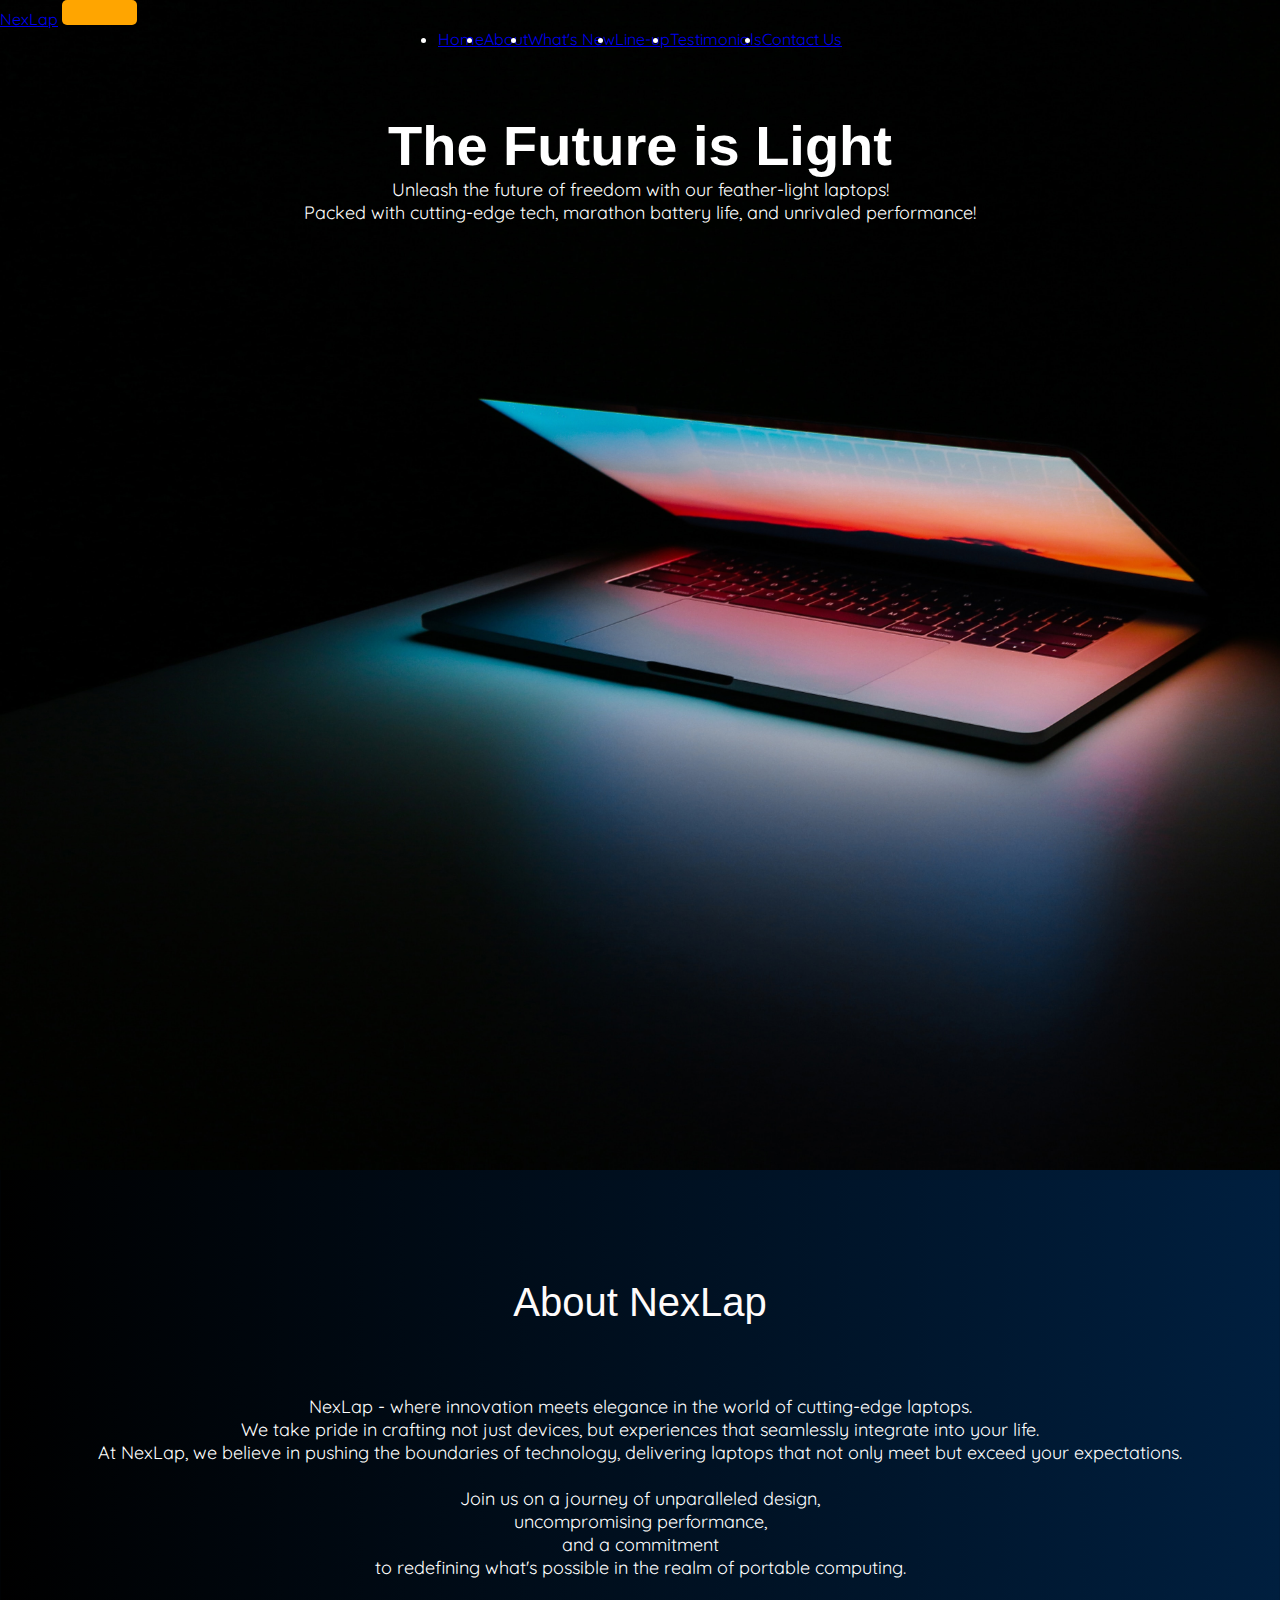
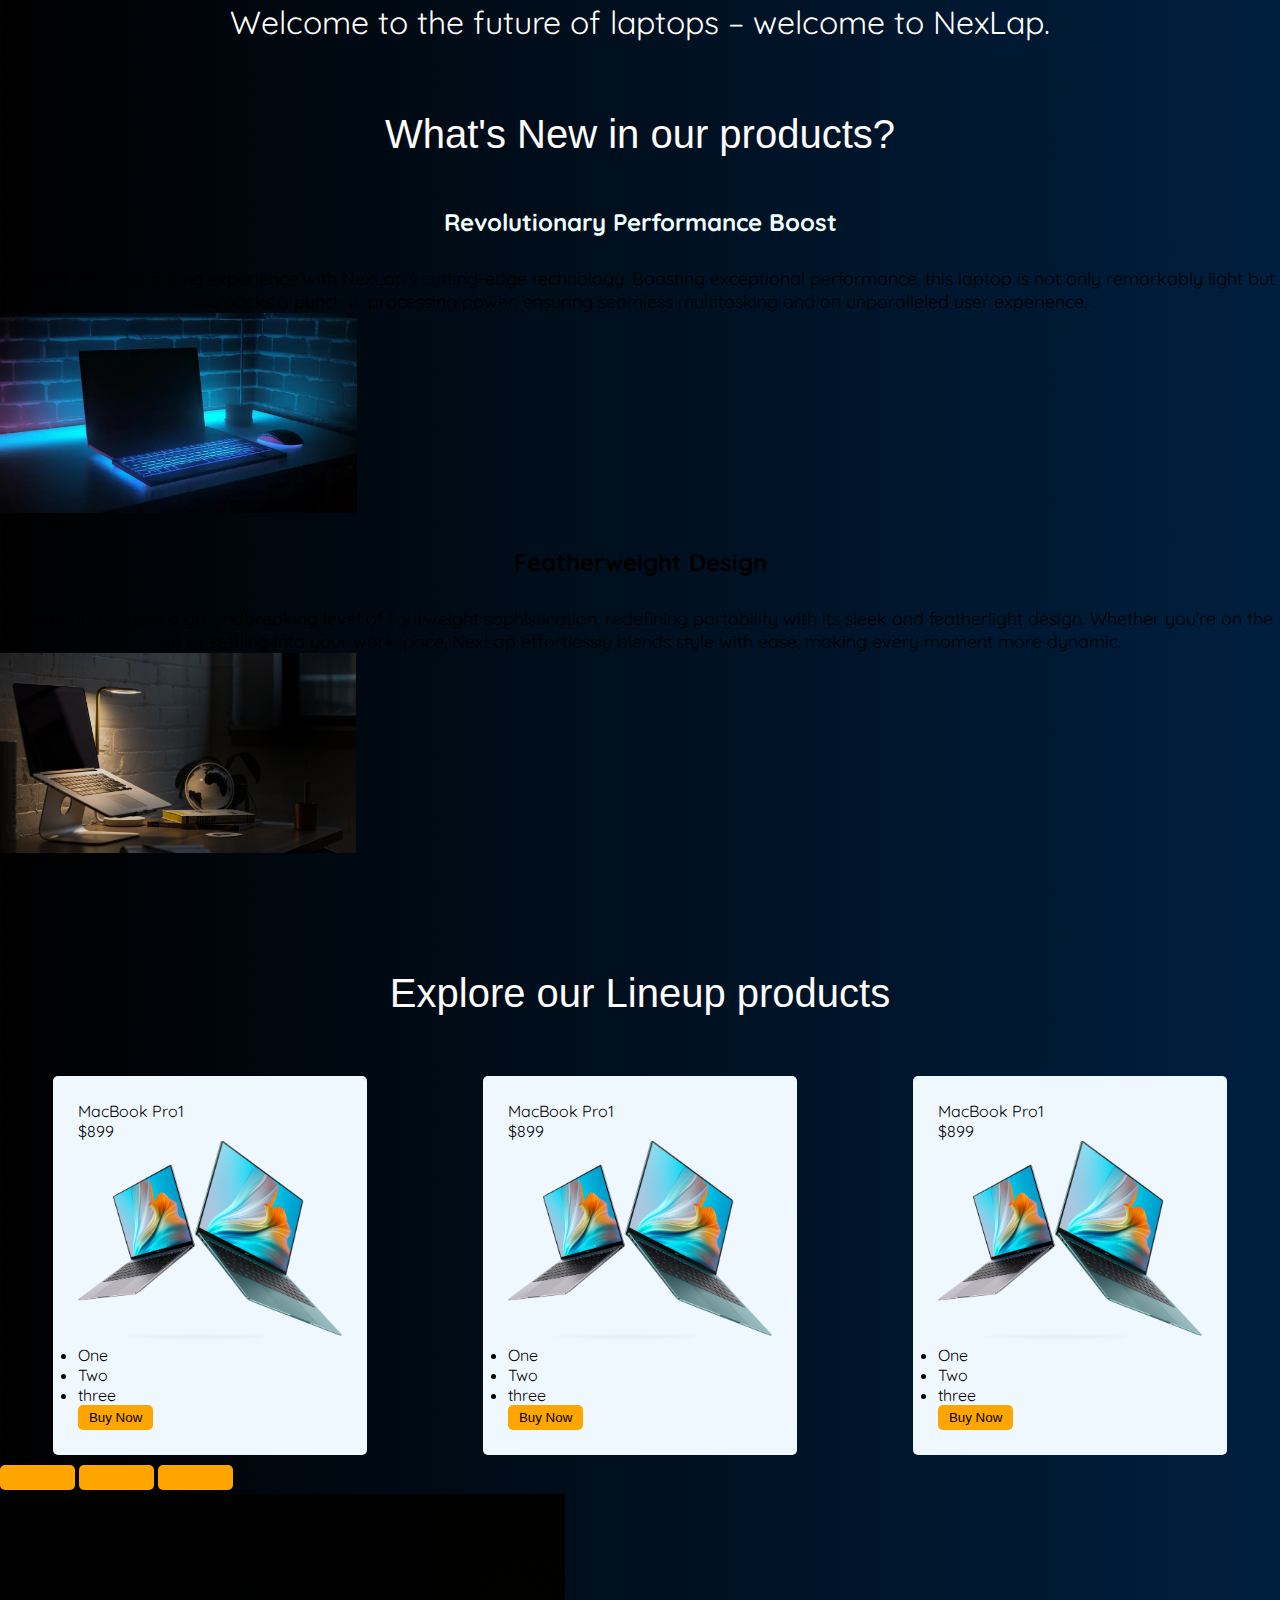
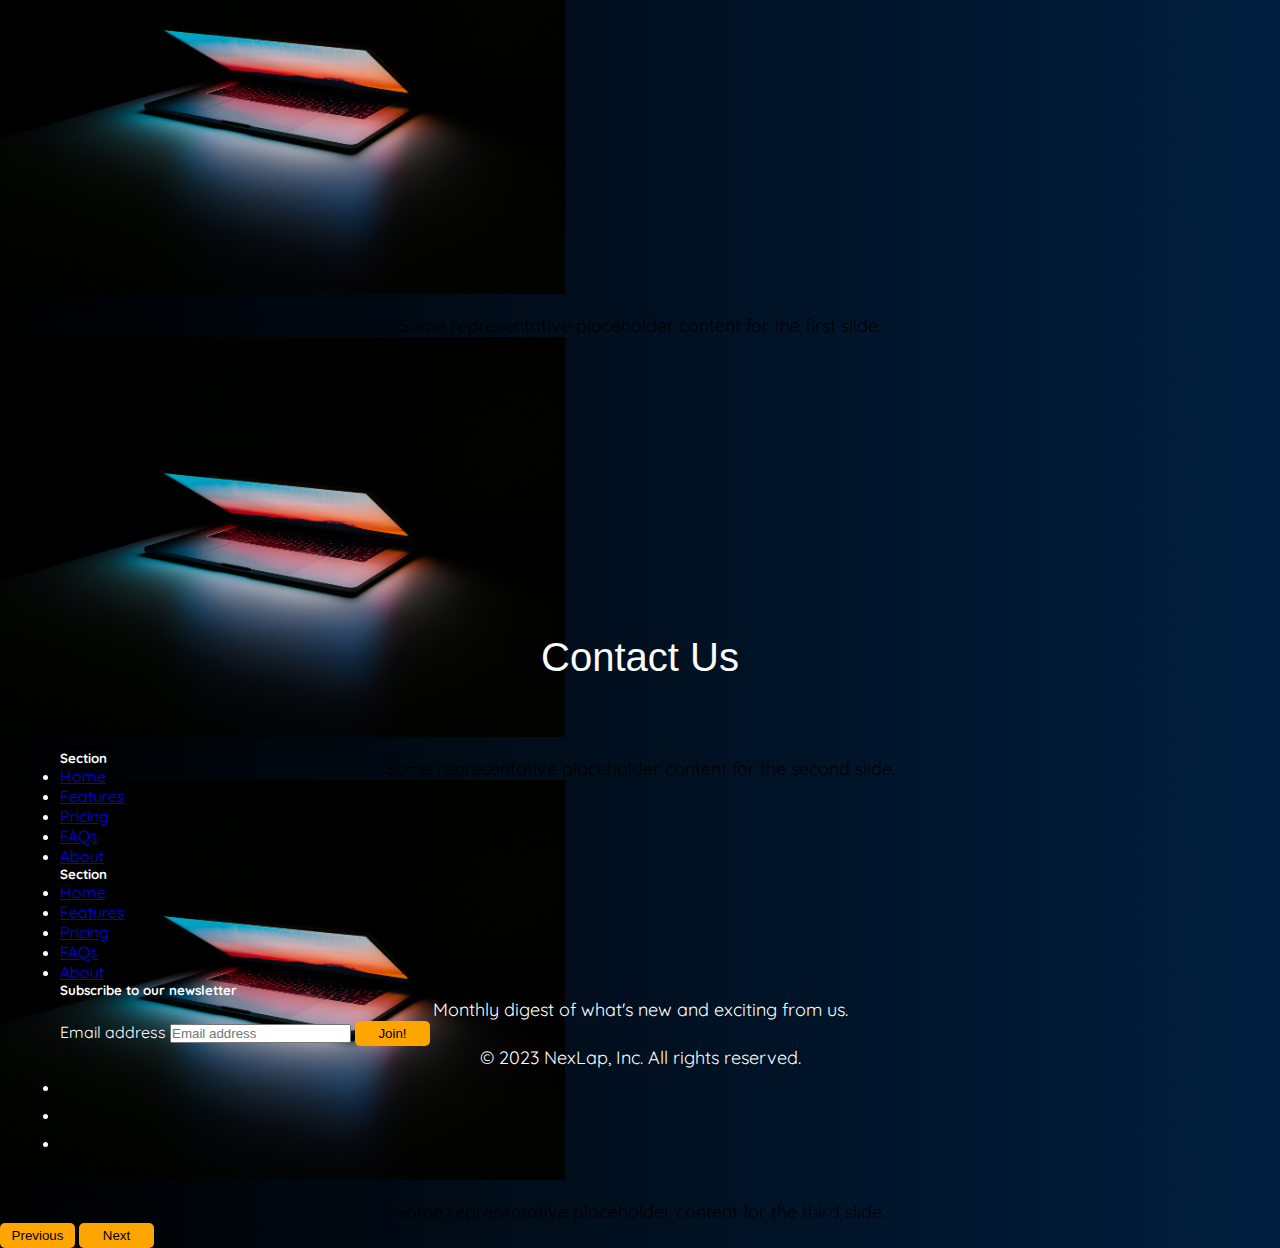
==== task1/index.html @ 3f646cab "1st message" ====
<!DOCTYPE html>
<html lang="en">
<head>
    <meta charset="UTF-8">
    <meta name="viewport" content="width=device-width, initial-scale=1.0">
    <title>Landing Page</title>
    <link href="https://cdn.jsdelivr.net/npm/bootstrap@5.3.2/dist/css/bootstrap.min.css" rel="stylesheet" integrity="sha384-T3c6CoIi6uLrA9TneNEoa7RxnatzjcDSCmG1MXxSR1GAsXEV/Dwwykc2MPK8M2HN" crossorigin="anonymous">
    <link rel="stylesheet" href="https://fonts.googleapis.com/css2?family=Quicksand:wght@300&display=swap">
    <link rel="stylesheet" href="./style.css">
</head>
<body>
    <div class="hero"> 
    
        <!-- <img class="logo" src="./images/logo.png"> -->
        <nav class="navbar navbar-expand navbar-dark ">
          <a class="navbar-brand" href="#">NexLap</a>
          <button class="navbar-toggler" type="button" data-toggle="collapse" data-target="#navbarColor01" aria-controls="navbarColor01" aria-expanded="false" aria-label="Toggle navigation">
            <span class="navbar-toggler-icon"></span>
          </button>
      
          <div class="collapse navbar-collapse" id="navbarColor01" >
            <ul class="navbar-nav mr-auto" style="justify-content: center; display: flex;">
              <li class="nav-item active">
                <a class="nav-link" href="#">Home </a>
              </li>
              <li class="nav-item">
                <a class="nav-link" href="#">About</a>
              </li>
              <li class="nav-item">
                <a class="nav-link" href="#">What's New</a>
              </li>
              <li class="nav-item">
                <a class="nav-link" href="#">Line-up </a>
              </li>
              <li class="nav-item">
                <a class="nav-link" href="#">Testimonials </a>
              </li>
              <li class="nav-item">
                <a class="nav-link" href="#">Contact Us</a>
              </li>
            </ul>
            
          </div>
        </nav>

    <!--<img src="./assets/images/logo.png" alt="logo" class="logo" >  -->
    
        <h1 id="title"> The Future is Light </h1>
        <p>Unleash the future of freedom with our feather-light laptops!<br>
            Packed with cutting-edge tech, marathon battery life, and unrivaled performance!</p>
        <!-- <img class="title-image" src="./images/laptop.png"> -->
    </div>

    <section id="about">
        <div class="container">
            <h2>About NexLap</h2> <br>
            <p> NexLap - where innovation meets elegance in the world of cutting-edge laptops.<br> We take pride in crafting not just devices, but experiences that seamlessly integrate into your life.<br> At NexLap, we believe in pushing the boundaries of technology, delivering laptops that not only meet but exceed your expectations.<br><br> Join us on a journey of unparalleled design,<br> uncompromising performance,<br> and a commitment<br> to redefining what's possible in the realm of portable computing.<br><br><span style="font-size:2rem"> Welcome to the future of laptops – welcome to NexLap.</span></p>
        </div>

    </section>
    <section id="key-features" >
        <h2>What's New in our products?</h2>
        <div class="d-md-flex flex-md-equal w-100 my-md-3 ps-md-3" >
            <div class="text-bg-dark me-md-3 pt-3 px-3 pt-md-5 px-md-5 text-center overflow-hidden">
              <div class="my-3 py-3">
                <h3 class="display-5">Revolutionary Performance Boost</h3>
                <p class="lead">Elevate your computing experience with NexLap's cutting-edge technology. Boasting exceptional performance, this laptop is not only remarkably light but also packs a punch in processing power, ensuring seamless multitasking and an unparalleled user experience. .</p>
              </div>
              <img src="./images/performance.jpg" class="rounded mx-auto d-block" alt="..." style="height: 200px;">
            </div>
            <div class="bg-body-tertiary me-md-3 pt-3 px-3 pt-md-5 px-md-5 text-center overflow-hidden" style="padding-bottom: 5%;">
              <div class="my-3 p-3">
                <h3 class="display-5"><span style="color:black;">Featherweight Design</span></h3>
                <p class="lead">NexLap introduces a groundbreaking level of lightweight sophistication, redefining portability with its sleek and featherlight design. Whether you're on the go or settling into your workspace, NexLap effortlessly blends style with ease, making every moment more dynamic.</p>
              </div>
              <img src="./images/Dark Laptop Review Youtube Thumbnail.png" class="rounded mx-auto d-block" alt="..." style="height: 200px;">
            </div>
          </div>
    </section>
         
    <section>
        <h2> Explore our Lineup products</h2 >
        <div class="lineup-container">
            <div class="product">
                <div class="title">MacBook Pro1</div>
                <div class="price">$899</div>
                <img src="./images/laptop.png" style="height: 200px;">
                <ul class="features">
                    <li>One</li>
                    <li>Two</li>
                    <li>three</li>
                </ul>
                <button class="plan-button">Buy Now</a>
            </div>

            <div class="product">
                <div class="title">MacBook Pro1</div>
                <div class="price">$899</div>
                <img src="./images/laptop.png" style="height: 200px;">
                <ul class="features">
                    <li>One</li>
                    <li>Two</li>
                    <li>three</li>
                </ul>
                <button class="plan-button">Buy Now</a>
            </div>

            <div class="product">
                <div class="title">MacBook Pro1</div>
                <div class="price">$899</div>
                <img src="./images/laptop.png" style="height: 200px;">
                <ul class="features">
                    <li>One</li>
                    <li>Two</li>
                    <li>three</li>
                </ul>
                <button class="plan-button">Buy Now</a>
            </div>
        </div>
        </section>

        <section id="testimonial">
            <div id="carouselExampleCaptions" class="carousel slide">
                <div class="carousel-indicators">
                  <button type="button" data-bs-target="#carouselExampleCaptions" data-bs-slide-to="0" class="active" aria-current="true" aria-label="Slide 1"></button>
                  <button type="button" data-bs-target="#carouselExampleCaptions" data-bs-slide-to="1" aria-label="Slide 2"></button>
                  <button type="button" data-bs-target="#carouselExampleCaptions" data-bs-slide-to="2" aria-label="Slide 3"></button>
                </div>
                <div class="carousel-inner">
                  <div class="carousel-item active">
                    <img src="./images/ales-nesetril-Im7lZjxeLhg-unsplash.jpg" class="d-block w-100" alt="..." style="height:400px">
                    <div class="carousel-caption d-none d-md-block">
                      <h5>First slide label</h5>
                      <p>Some representative placeholder content for the first slide.</p>
                    </div>
                  </div>
                  <div class="carousel-item">
                    <img src="./images/ales-nesetril-Im7lZjxeLhg-unsplash.jpg" class="d-block w-100" alt="..." style="height:400px">
                    <div class="carousel-caption d-none d-md-block">
                      <h5>Second slide label</h5>
                      <p>Some representative placeholder content for the second slide.</p>
                    </div>
                  </div>
                  <div class="carousel-item">
                    <img src="./images/ales-nesetril-Im7lZjxeLhg-unsplash.jpg" class="d-block w-100" alt="..." style="height:400px">
                    <div class="carousel-caption d-none d-md-block">
                      <h5>Third slide label</h5>
                      <p>Some representative placeholder content for the third slide.</p>
                    </div>
                  </div>
                </div>
                <button class="carousel-control-prev" type="button" data-bs-target="#carouselExampleCaptions" data-bs-slide="prev">
                  <span class="carousel-control-prev-icon" aria-hidden="true"></span>
                  <span class="visually-hidden">Previous</span>
                </button>
                <button class="carousel-control-next" type="button" data-bs-target="#carouselExampleCaptions" data-bs-slide="next">
                  <span class="carousel-control-next-icon" aria-hidden="true"></span>
                  <span class="visually-hidden">Next</span>
                </button>
              </div>
        </section>
    
    <footer>
      <h2>Contact Us</h2>
      <div class="container">
        <footer class="py-5">
          <div class="row">
            <div class="col-6 col-md-2 mb-3">
              <h5>Section</h5>
              <ul class="nav flex-column">
                <li class="nav-item mb-2"><a href="#" class="nav-link p-0 text-muted">Home</a></li>
                <li class="nav-item mb-2"><a href="#" class="nav-link p-0 text-muted">Features</a></li>
                <li class="nav-item mb-2"><a href="#" class="nav-link p-0 text-muted">Pricing</a></li>
                <li class="nav-item mb-2"><a href="#" class="nav-link p-0 text-muted">FAQs</a></li>
                <li class="nav-item mb-2"><a href="#" class="nav-link p-0 text-muted">About</a></li>
              </ul>
            </div>
            <div class="col-6 col-md-2 mb-3">
              <h5>Section</h5>
              <ul class="nav flex-column">
                <li class="nav-item mb-2"><a href="#" class="nav-link p-0 text-muted">Home</a></li>
                <li class="nav-item mb-2"><a href="#" class="nav-link p-0 text-muted">Features</a></li>
                <li class="nav-item mb-2"><a href="#" class="nav-link p-0 text-muted">Pricing</a></li>
                <li class="nav-item mb-2"><a href="#" class="nav-link p-0 text-muted">FAQs</a></li>
                <li class="nav-item mb-2"><a href="#" class="nav-link p-0 text-muted">About</a></li>
              </ul>
            </div>
      
      
            <div class="col-md-5 offset-md-1 mb-3">
              <form>
                <h5>Subscribe to our newsletter</h5>
                <p>Monthly digest of what's new and exciting from us.</p>
                <div class="d-flex flex-column flex-sm-row w-100 gap-2">
                  <label for="newsletter1" class="visually-hidden">Email address</label>
                  <input id="newsletter1" type="text" class="form-control" placeholder="Email address">
                  <button class="plan-button">Join!</button>
                </div>
              </form>
            </div>
          </div>
      
          <div class="d-flex flex-column flex-sm-row justify-content-between py-4 my-4 border-top">
            <p>© 2023 NexLap, Inc. All rights reserved.</p>
            <ul class="list-unstyled d-flex">
              <li class="ms-3"><a class="link-dark" href="#"><svg class="bi" width="24" height="24"><use xlink:href="./images/"></use></svg></a></li>
              <li class="ms-3"><a class="link-dark" href="#"><svg class="bi" width="24" height="24"><use xlink:href="#instagram"></use></svg></a></li>
              <li class="ms-3"><a class="link-dark" href="#"><svg class="bi" width="24" height="24"><use xlink:href="#facebook"></use></svg></a></li>
            </ul>
          </div>
        </footer>
      </div>


    </footer>


    
</body>
</html>
---- task1/style.css ----
*{
  box-sizing: border-box;
  margin:0;
  padding: 0;
}

body{
  background: linear-gradient(to right, #000000,#001F3F);
    background-size: 100% 100%;
    animation: gradient-animation 18s ease infinite;
    font-family: Quicksand, sans-serif;
    margin: 0;

}

#title{
    font-family: Verdana, Geneva, Tahoma, sans-serif;
    font-weight: 900;
    text-align: center;
    margin-top:5%;
    font-size: 3.5rem;
   

}
h2{
  font-family: Verdana, Geneva, Tahoma, sans-serif;
    font-weight: 500;
    text-align: center;
    margin-top:5%;
    font-size: 1.5rem;
    color: #fefbfb;

}
.hero{
  background-image:url('./images/ales-nesetril-Im7lZjxeLhg-unsplash.jpg');
  background-size: cover;
  height: 130vh;
  color:white;
}

.gradient-background {
    background: linear-gradient(300deg, #0f0f0f, #716e6e, #fefbfb);
    background-size: 100% 100vw;
    animation: gradient-animation 18s ease infinite;
    margin: 0;
    
  }
  .title-image{
    display: block;
    height: 600px;
    margin:5%;
    align-items: center;
    margin-left: 25%;
  }
 
  p{
    text-align: center;
    font-size: large;
  
  }

 .container{
  display: flex;
  flex-direction: column;
  color: white;
  margin:40px;
  padding:20px;
  justify-content: center;
  align-content: center;
  margin-left: 40px;
  margin-right: 40px;
 }


  .card {
    display: flex;
    flex-direction: row;
    width: 100vw;
    height:50vh;
    max-width: 600px;
    max-width: 300px; 
    background-color: aliceblue; 
    justify-content: space-around;
   
 }

 
  .card img { 
    width: 50%;
    object-fit: cover;
  }
  .card-body {
    padding: 20px;
    align-items: center;
    width:95vw;
    height:40vh;
    border-radius: 2%;
    background-color: aliceblue;
    margin:10px;

  }

h2{

  text-align: center;
  font-size: 2.5rem;
  margin: 50px;
}
h3{
  color: azure;
  text-align: center;
  margin:30px;
  font-size: 1.5em;
}
.lineup-container{
  display: flex;
  justify-content: space-around;
  align-items: center;
  gap:10px;
}
.product{
  background-color: aliceblue;
  flex-direction: column;
  flex-basis:300px;
  flex-shrink:0;
  padding:25px;
  margin: 10px;;
  border-radius: 5px;
  
}
.product:hover{
  box-shadow: 0 8px 16px 0 rgba(0, 0, 0, 0.2);
}
button{
  background-color: orange;
  border: none;
  align-self: center;
  border-radius: 5px;
  height:25px;
  width: 75px;

}

footer{
  clear:both;
  color:white;
}
#testimonial{
  height: 80vh;
}
.navbar-cust{
  color: white;
  display: flex;
  justify-content: space-around;
  align-items: center;
  width: 100vw;

}
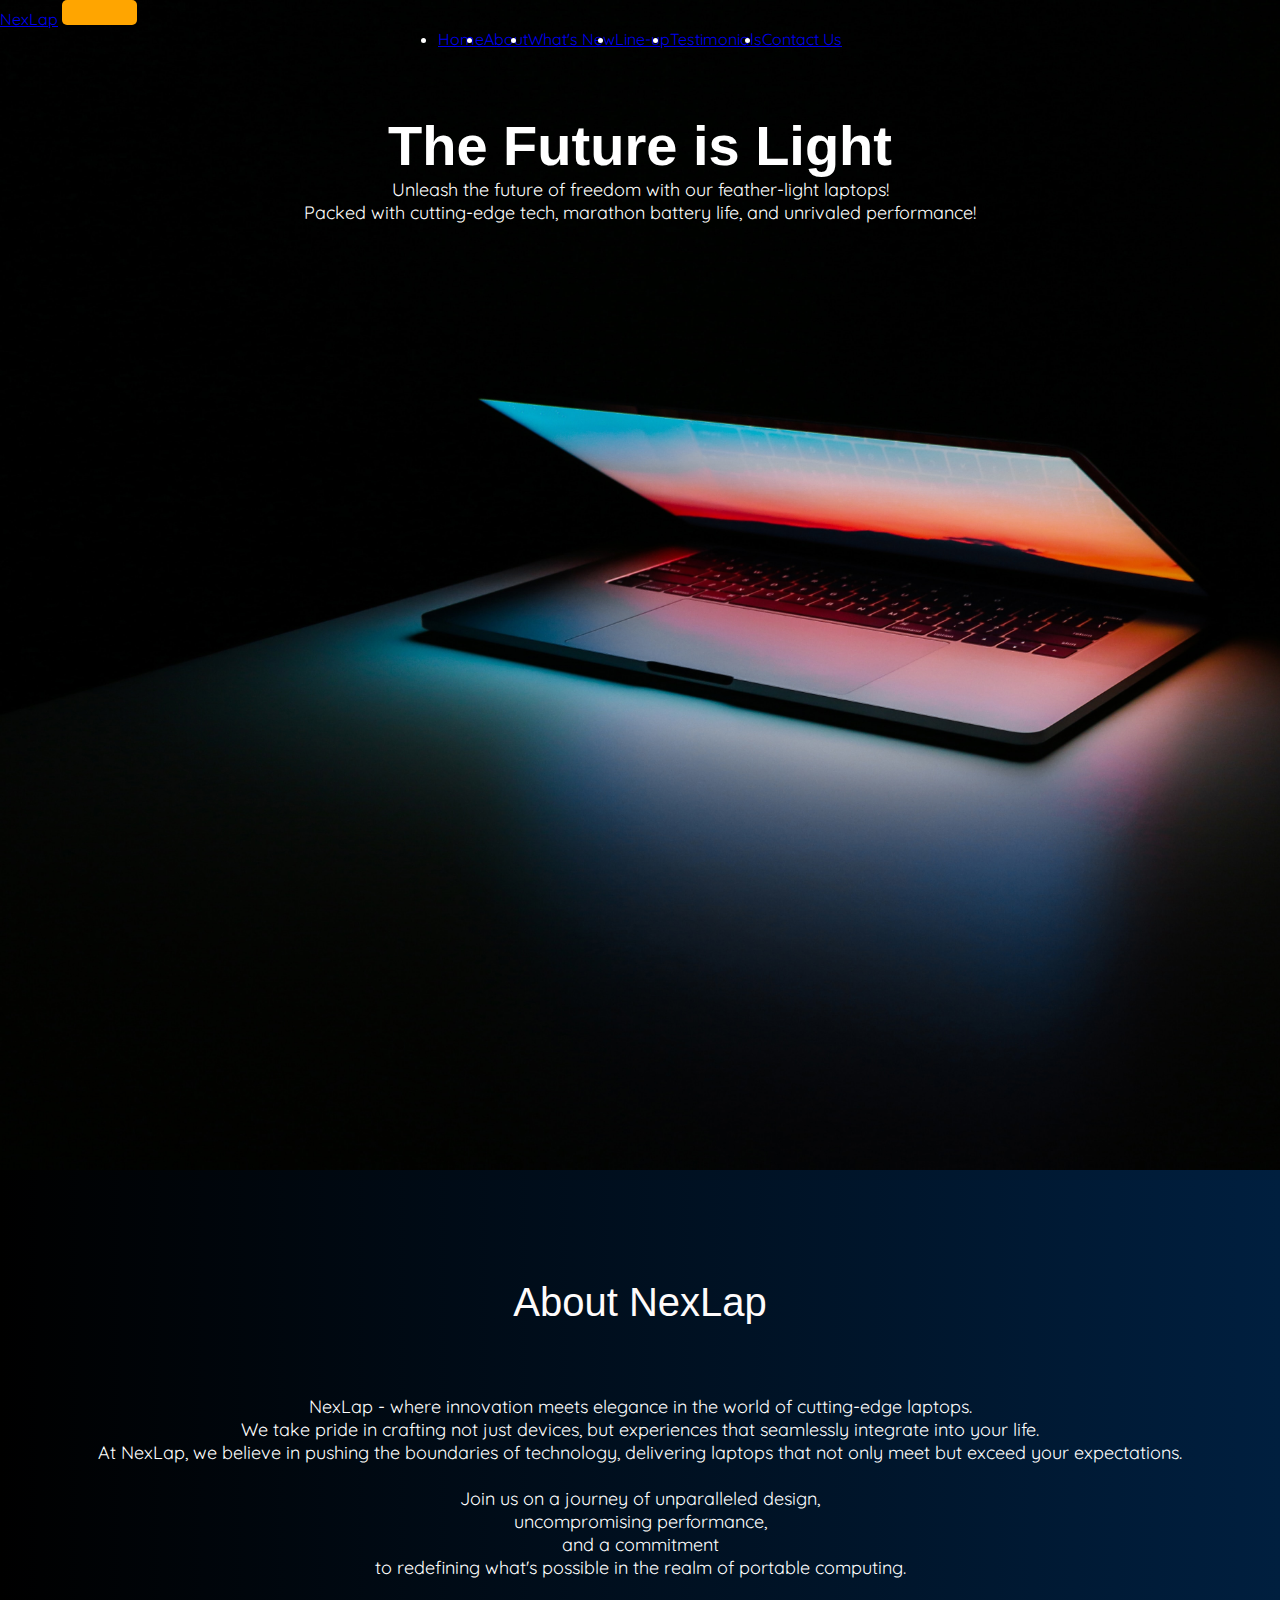
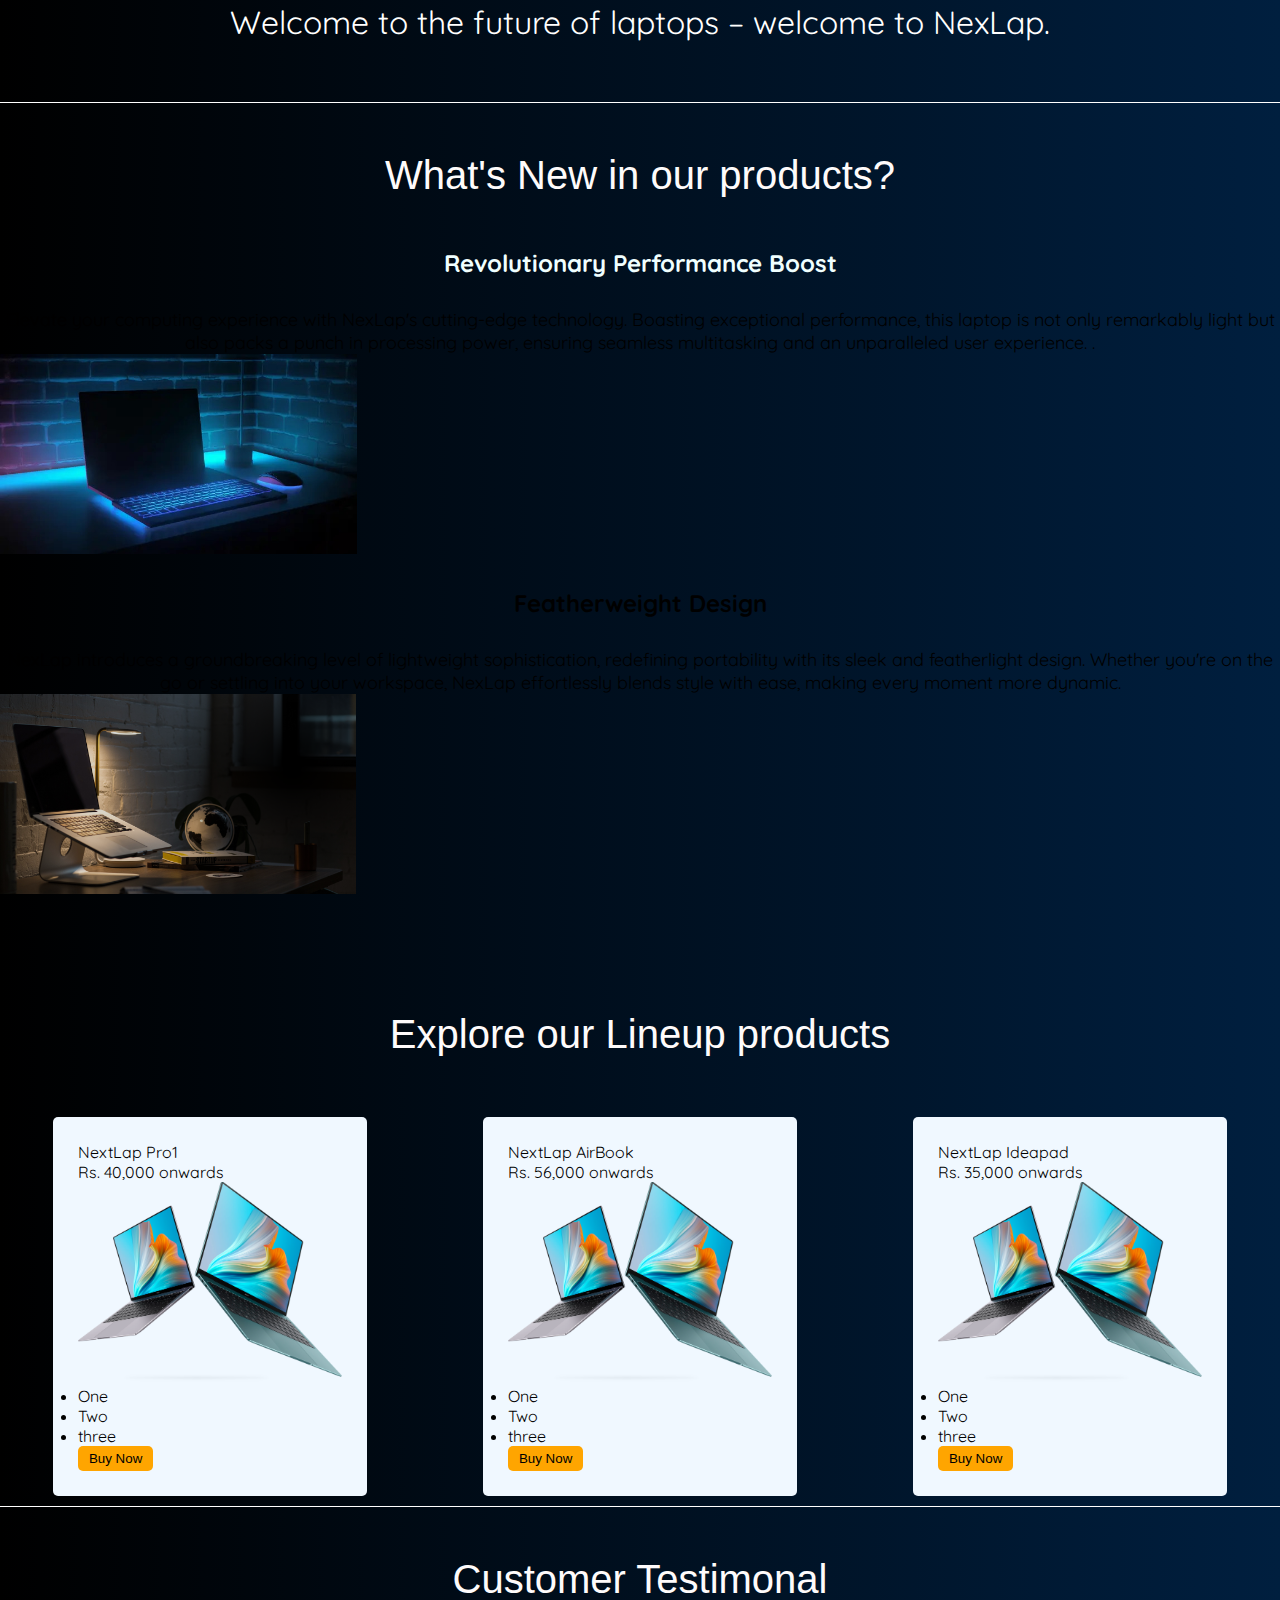
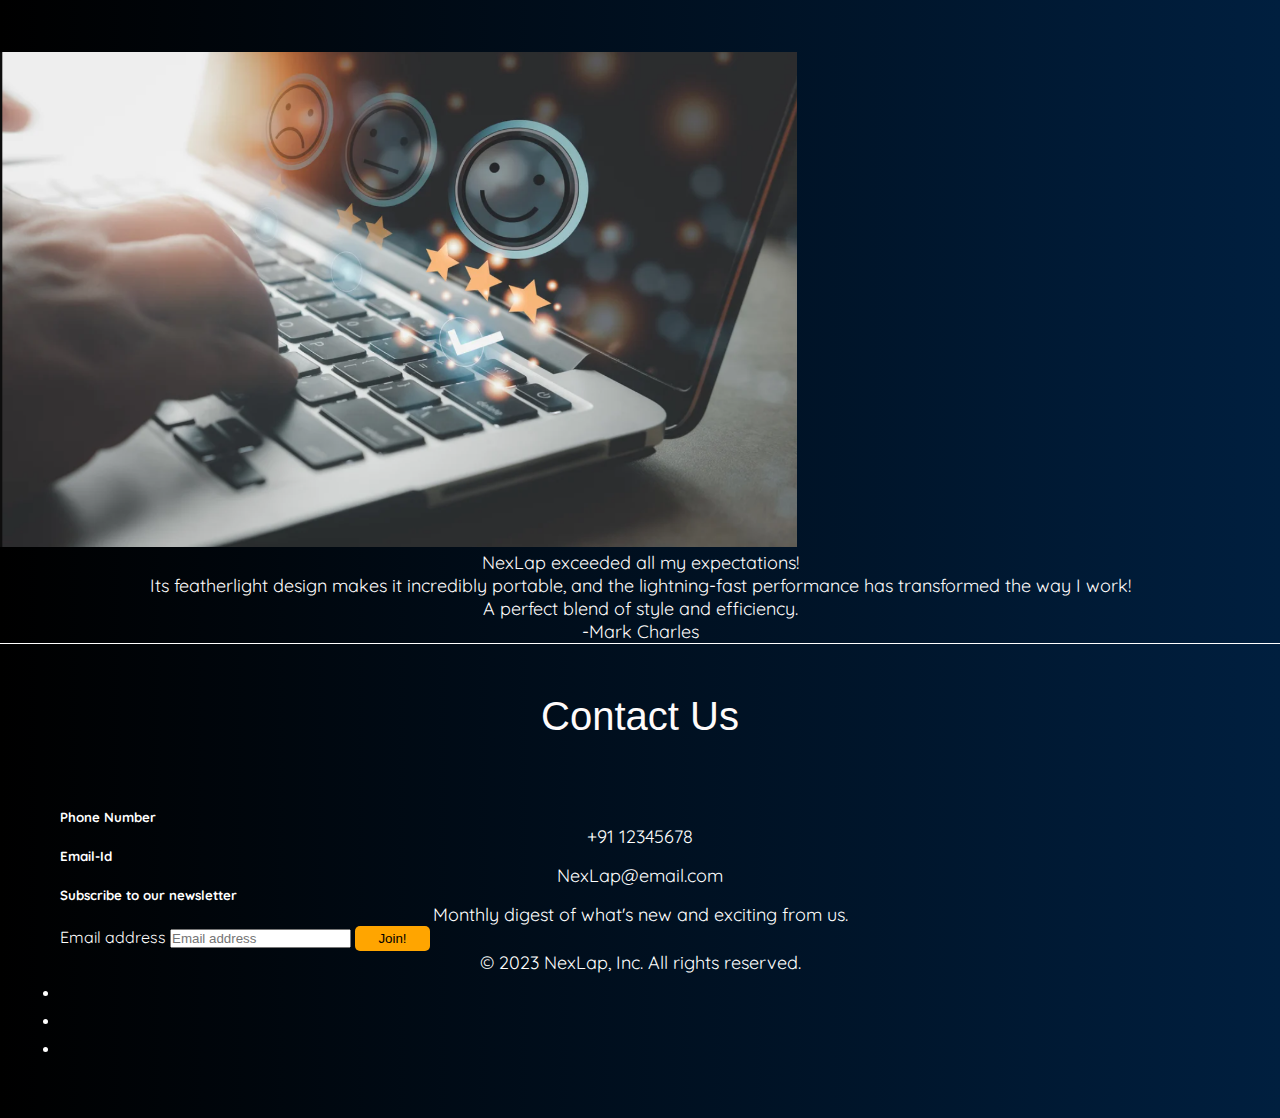
==== commit eb7303b6: "task 1 completed" ====
--- a/task1/index.html
+++ b/task1/index.html
@@ -57,8 +57,8 @@
             <p> NexLap - where innovation meets elegance in the world of cutting-edge laptops.<br> We take pride in crafting not just devices, but experiences that seamlessly integrate into your life.<br> At NexLap, we believe in pushing the boundaries of technology, delivering laptops that not only meet but exceed your expectations.<br><br> Join us on a journey of unparalleled design,<br> uncompromising performance,<br> and a commitment<br> to redefining what's possible in the realm of portable computing.<br><br><span style="font-size:2rem"> Welcome to the future of laptops – welcome to NexLap.</span></p>
         </div>
 
-    </section>
-    <section id="key-features" >
+    </section >
+    <section id="key-features" style="border-top: 1px solid white;" >
         <h2>What's New in our products?</h2>
         <div class="d-md-flex flex-md-equal w-100 my-md-3 ps-md-3" >
             <div class="text-bg-dark me-md-3 pt-3 px-3 pt-md-5 px-md-5 text-center overflow-hidden">
@@ -78,12 +78,12 @@
           </div>
     </section>
          
-    <section>
+    
         <h2> Explore our Lineup products</h2 >
         <div class="lineup-container">
             <div class="product">
-                <div class="title">MacBook Pro1</div>
-                <div class="price">$899</div>
+                <div class="title">NextLap Pro1</div>
+                <div class="price">Rs. 40,000 onwards</div>
                 <img src="./images/laptop.png" style="height: 200px;">
                 <ul class="features">
                     <li>One</li>
@@ -94,8 +94,8 @@
             </div>
 
             <div class="product">
-                <div class="title">MacBook Pro1</div>
-                <div class="price">$899</div>
+                <div class="title">NextLap AirBook </div>
+                <div class="price">Rs. 56,000 onwards</div>
                 <img src="./images/laptop.png" style="height: 200px;">
                 <ul class="features">
                     <li>One</li>
@@ -106,8 +106,8 @@
             </div>
 
             <div class="product">
-                <div class="title">MacBook Pro1</div>
-                <div class="price">$899</div>
+                <div class="title">NextLap Ideapad</div>
+                <div class="price">Rs. 35,000 onwards</div>
                 <img src="./images/laptop.png" style="height: 200px;">
                 <ul class="features">
                     <li>One</li>
@@ -119,72 +119,34 @@
         </div>
         </section>
 
-        <section id="testimonial">
-            <div id="carouselExampleCaptions" class="carousel slide">
-                <div class="carousel-indicators">
-                  <button type="button" data-bs-target="#carouselExampleCaptions" data-bs-slide-to="0" class="active" aria-current="true" aria-label="Slide 1"></button>
-                  <button type="button" data-bs-target="#carouselExampleCaptions" data-bs-slide-to="1" aria-label="Slide 2"></button>
-                  <button type="button" data-bs-target="#carouselExampleCaptions" data-bs-slide-to="2" aria-label="Slide 3"></button>
-                </div>
-                <div class="carousel-inner">
-                  <div class="carousel-item active">
-                    <img src="./images/ales-nesetril-Im7lZjxeLhg-unsplash.jpg" class="d-block w-100" alt="..." style="height:400px">
-                    <div class="carousel-caption d-none d-md-block">
-                      <h5>First slide label</h5>
-                      <p>Some representative placeholder content for the first slide.</p>
-                    </div>
-                  </div>
-                  <div class="carousel-item">
-                    <img src="./images/ales-nesetril-Im7lZjxeLhg-unsplash.jpg" class="d-block w-100" alt="..." style="height:400px">
-                    <div class="carousel-caption d-none d-md-block">
-                      <h5>Second slide label</h5>
-                      <p>Some representative placeholder content for the second slide.</p>
-                    </div>
-                  </div>
-                  <div class="carousel-item">
-                    <img src="./images/ales-nesetril-Im7lZjxeLhg-unsplash.jpg" class="d-block w-100" alt="..." style="height:400px">
-                    <div class="carousel-caption d-none d-md-block">
-                      <h5>Third slide label</h5>
-                      <p>Some representative placeholder content for the third slide.</p>
-                    </div>
-                  </div>
-                </div>
-                <button class="carousel-control-prev" type="button" data-bs-target="#carouselExampleCaptions" data-bs-slide="prev">
-                  <span class="carousel-control-prev-icon" aria-hidden="true"></span>
-                  <span class="visually-hidden">Previous</span>
-                </button>
-                <button class="carousel-control-next" type="button" data-bs-target="#carouselExampleCaptions" data-bs-slide="next">
-                  <span class="carousel-control-next-icon" aria-hidden="true"></span>
-                  <span class="visually-hidden">Next</span>
-                </button>
-              </div>
+        <section id="testimonial" style="border-top: 1px solid white;">
+          <div>
+            <h2>Customer Testimonal</h2>
+          <img src="./images/testimonial.png" class="rounded mx-auto d-block" style="height: 55vh;"><br>
+          <p>NexLap exceeded all my expectations! <br>Its featherlight design makes it incredibly portable, and the lightning-fast performance has transformed the way I work!<br>
+            A perfect blend of style and efficiency.<br>-Mark Charles</p>
+          
+          </div>
+          
         </section>
-    
-    <footer>
+   
+        
+
+    <footer style="border-top: 1px solid white;">
       <h2>Contact Us</h2>
       <div class="container">
         <footer class="py-5">
           <div class="row">
             <div class="col-6 col-md-2 mb-3">
-              <h5>Section</h5>
-              <ul class="nav flex-column">
-                <li class="nav-item mb-2"><a href="#" class="nav-link p-0 text-muted">Home</a></li>
-                <li class="nav-item mb-2"><a href="#" class="nav-link p-0 text-muted">Features</a></li>
-                <li class="nav-item mb-2"><a href="#" class="nav-link p-0 text-muted">Pricing</a></li>
-                <li class="nav-item mb-2"><a href="#" class="nav-link p-0 text-muted">FAQs</a></li>
-                <li class="nav-item mb-2"><a href="#" class="nav-link p-0 text-muted">About</a></li>
-              </ul>
+              <h5>Phone Number<br></h5>
+              <p>+91 12345678</p>
+              
             </div>
             <div class="col-6 col-md-2 mb-3">
-              <h5>Section</h5>
-              <ul class="nav flex-column">
-                <li class="nav-item mb-2"><a href="#" class="nav-link p-0 text-muted">Home</a></li>
-                <li class="nav-item mb-2"><a href="#" class="nav-link p-0 text-muted">Features</a></li>
-                <li class="nav-item mb-2"><a href="#" class="nav-link p-0 text-muted">Pricing</a></li>
-                <li class="nav-item mb-2"><a href="#" class="nav-link p-0 text-muted">FAQs</a></li>
-                <li class="nav-item mb-2"><a href="#" class="nav-link p-0 text-muted">About</a></li>
-              </ul>
+              <h5>Email-Id<br></h5>
+              <p>NexLap@email.com</p>
             </div>
+            
       
       
             <div class="col-md-5 offset-md-1 mb-3">
--- a/task1/style.css
+++ b/task1/style.css
@@ -56,6 +56,7 @@
   p{
     text-align: center;
     font-size: large;
+
   
   }
 
@@ -128,9 +129,7 @@
   border-radius: 5px;
   
 }
-.product:hover{
-  box-shadow: 0 8px 16px 0 rgba(0, 0, 0, 0.2);
-}
+
 button{
   background-color: orange;
   border: none;
@@ -142,17 +141,9 @@
 }
 
 footer{
-  clear:both;
+  
   color:white;
 }
 #testimonial{
-  height: 80vh;
+ color: #fefbfb;
 }
-.navbar-cust{
-  color: white;
-  display: flex;
-  justify-content: space-around;
-  align-items: center;
-  width: 100vw;
-
-}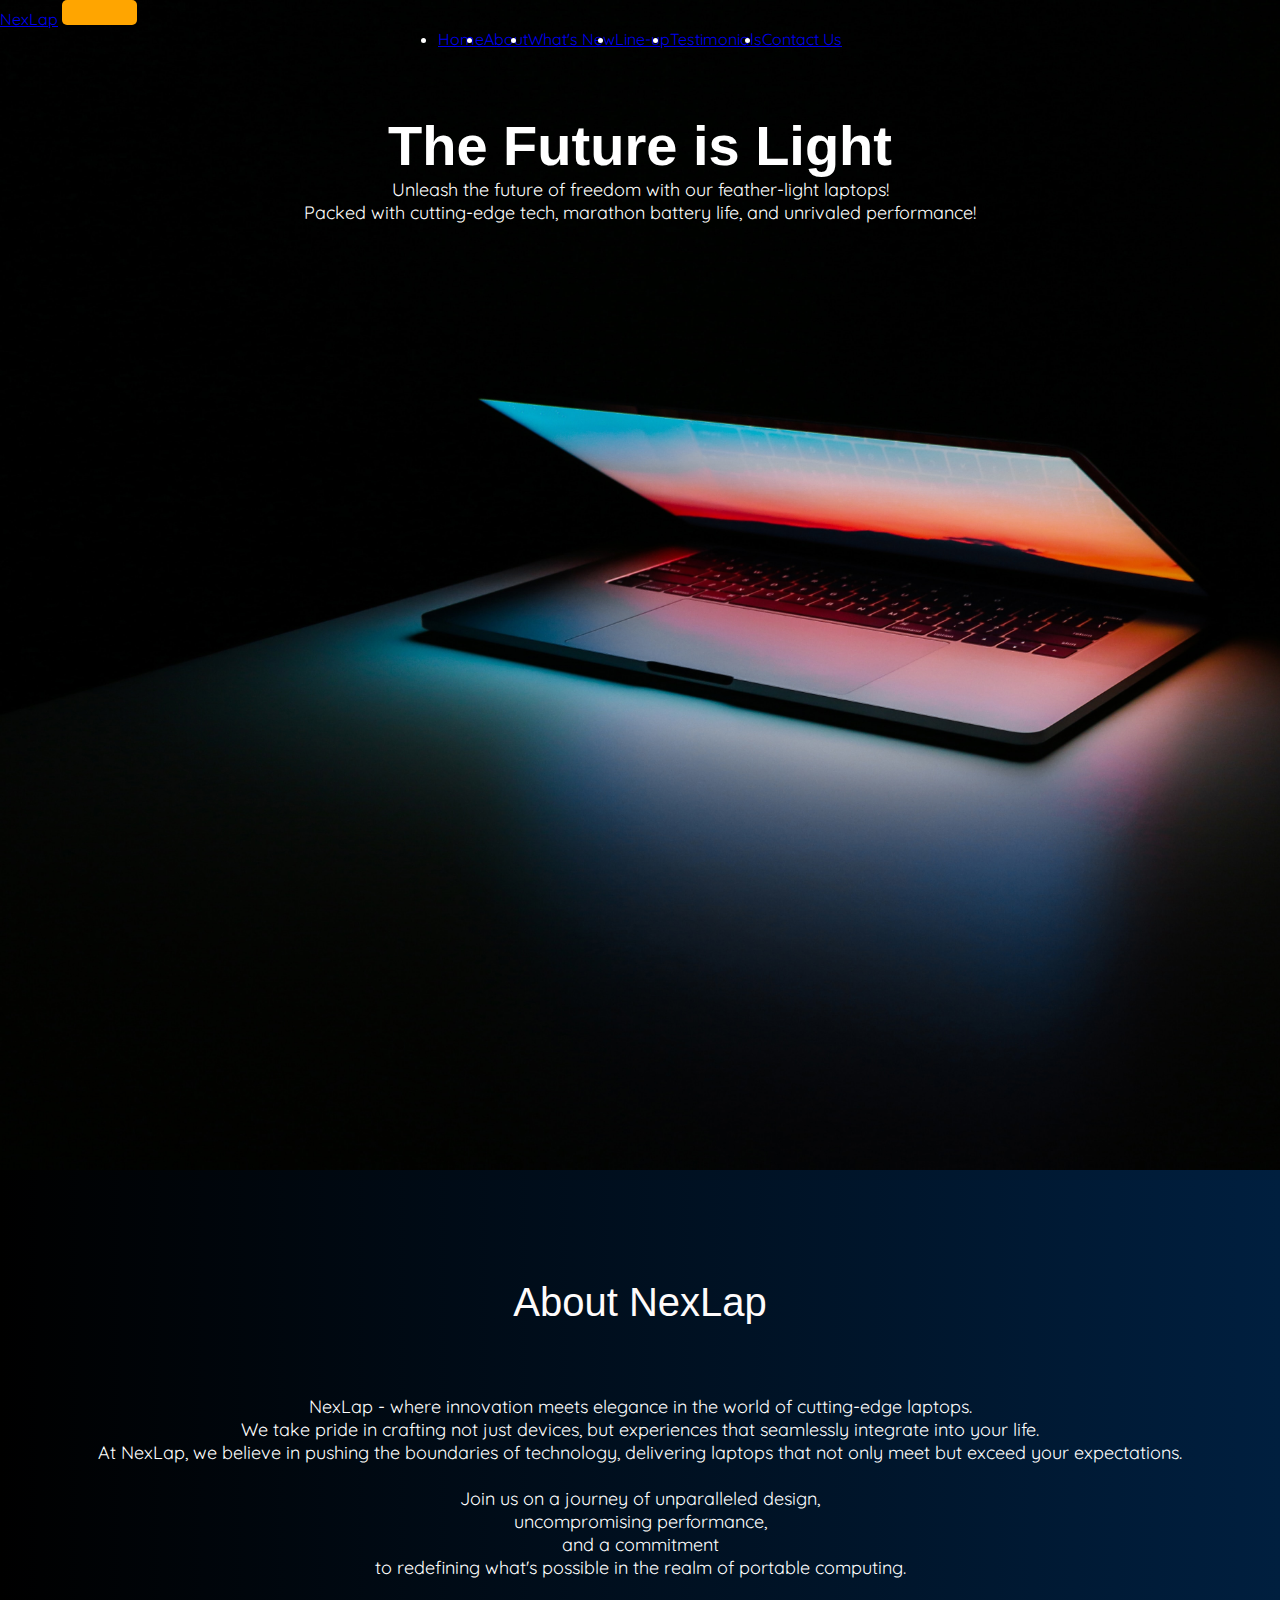
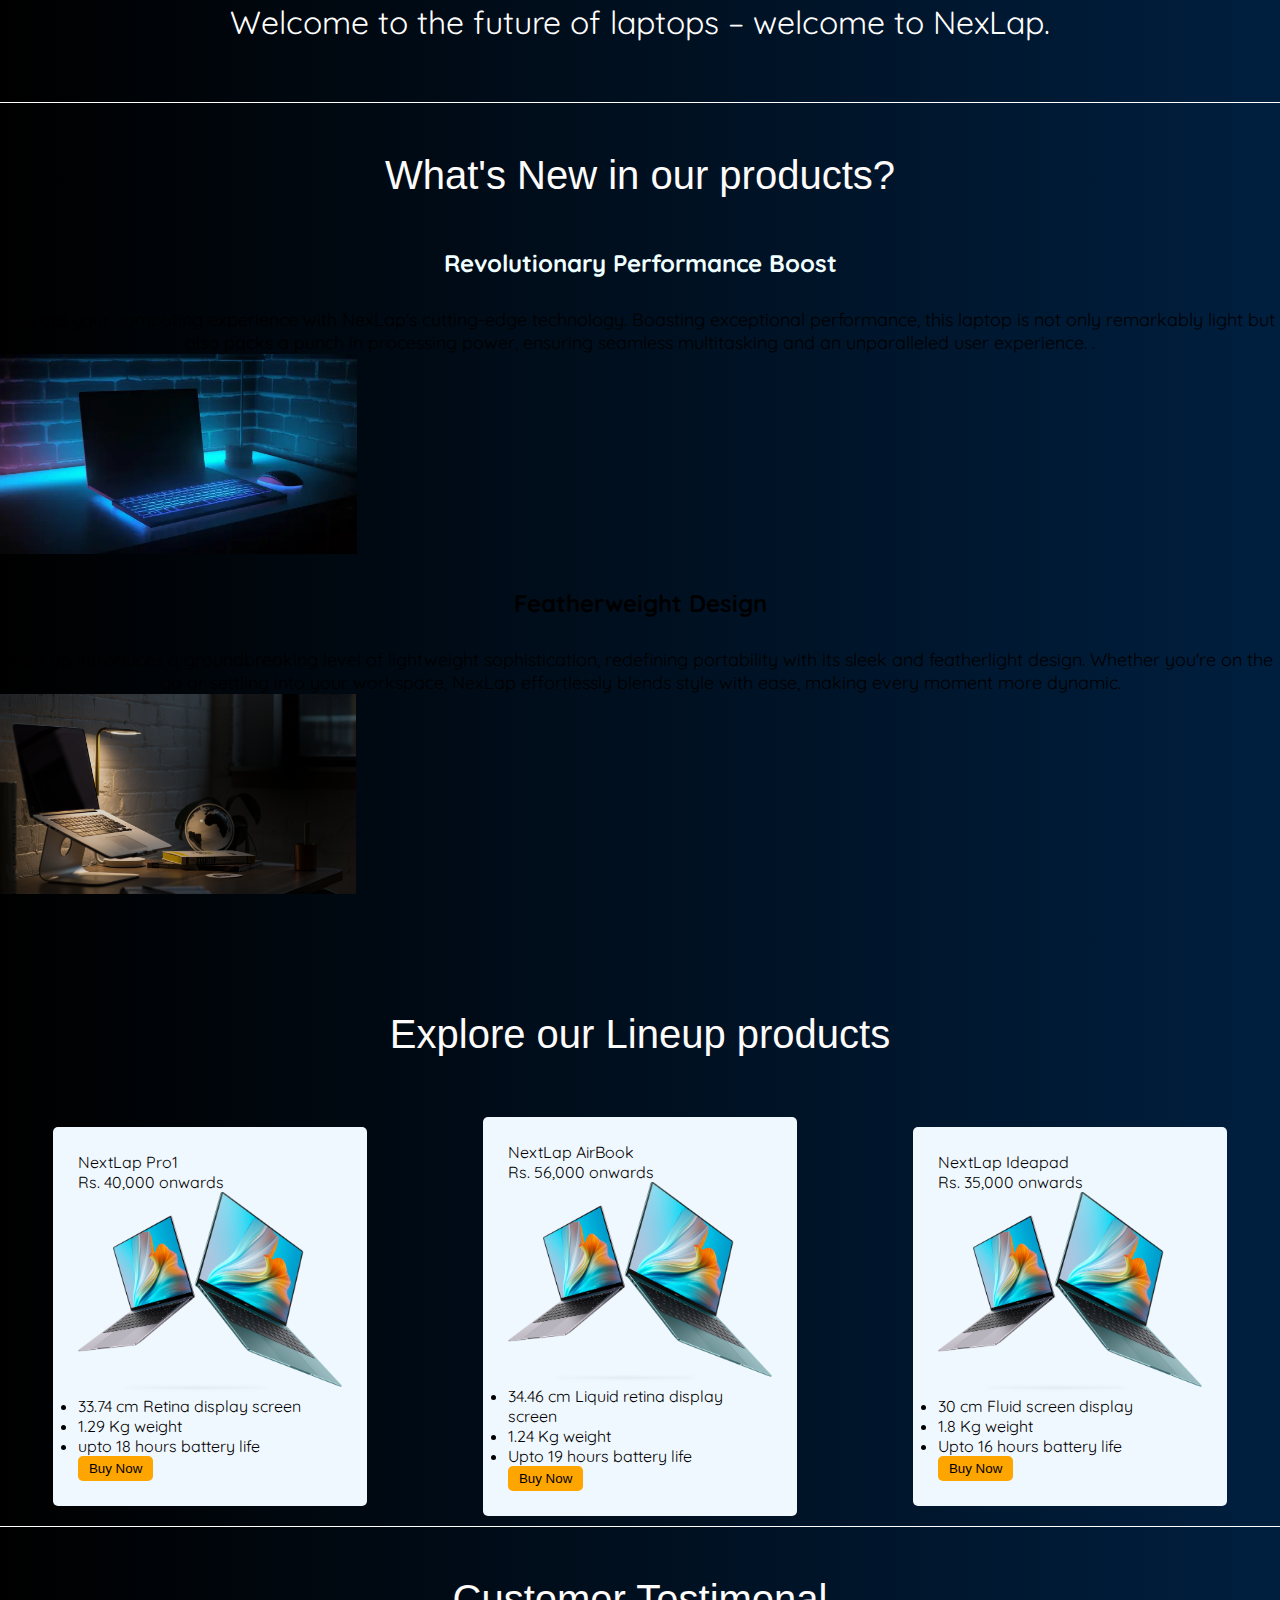
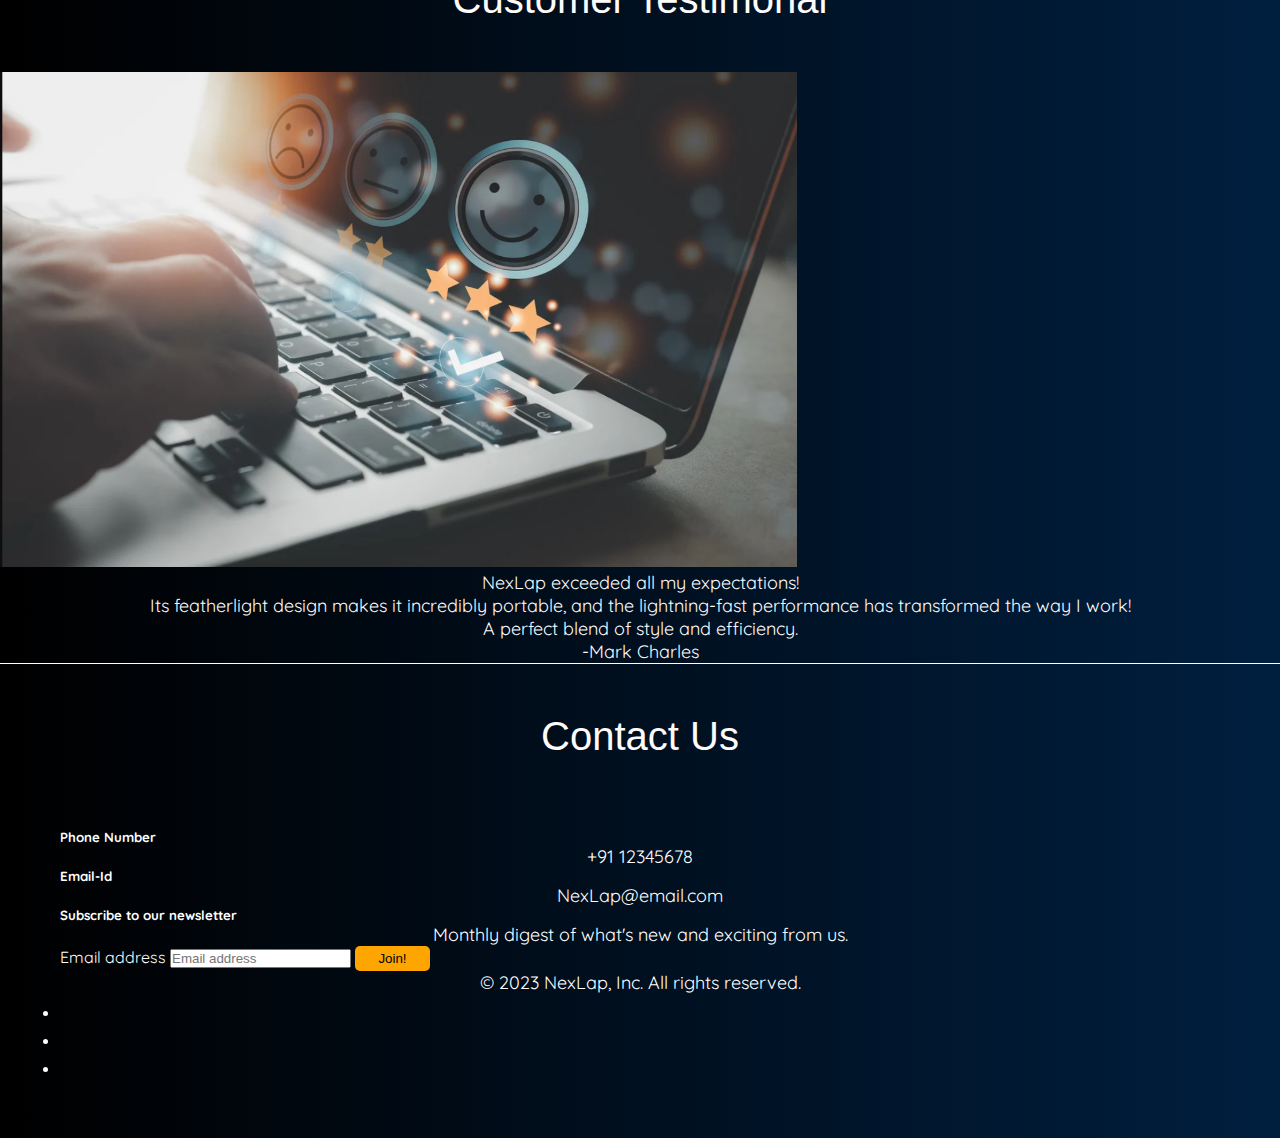
==== commit d2963af0: "task 1 completed" ====
--- a/task1/index.html
+++ b/task1/index.html
@@ -86,9 +86,9 @@
                 <div class="price">Rs. 40,000 onwards</div>
                 <img src="./images/laptop.png" style="height: 200px;">
                 <ul class="features">
-                    <li>One</li>
-                    <li>Two</li>
-                    <li>three</li>
+                    <li>33.74 cm Retina display screen</li>
+                    <li>1.29 Kg weight</li>
+                    <li>upto 18 hours battery life</li>
                 </ul>
                 <button class="plan-button">Buy Now</a>
             </div>
@@ -98,9 +98,10 @@
                 <div class="price">Rs. 56,000 onwards</div>
                 <img src="./images/laptop.png" style="height: 200px;">
                 <ul class="features">
-                    <li>One</li>
-                    <li>Two</li>
-                    <li>three</li>
+                    <li>34.46 cm Liquid retina display screen
+                    </li>
+                    <li>1.24 Kg weight</li>
+                    <li>Upto 19 hours battery life</li>
                 </ul>
                 <button class="plan-button">Buy Now</a>
             </div>
@@ -110,9 +111,9 @@
                 <div class="price">Rs. 35,000 onwards</div>
                 <img src="./images/laptop.png" style="height: 200px;">
                 <ul class="features">
-                    <li>One</li>
-                    <li>Two</li>
-                    <li>three</li>
+                    <li>30 cm Fluid screen display</li>
+                    <li>1.8 Kg weight</li>
+                    <li>Upto 16 hours battery life</li>
                 </ul>
                 <button class="plan-button">Buy Now</a>
             </div>
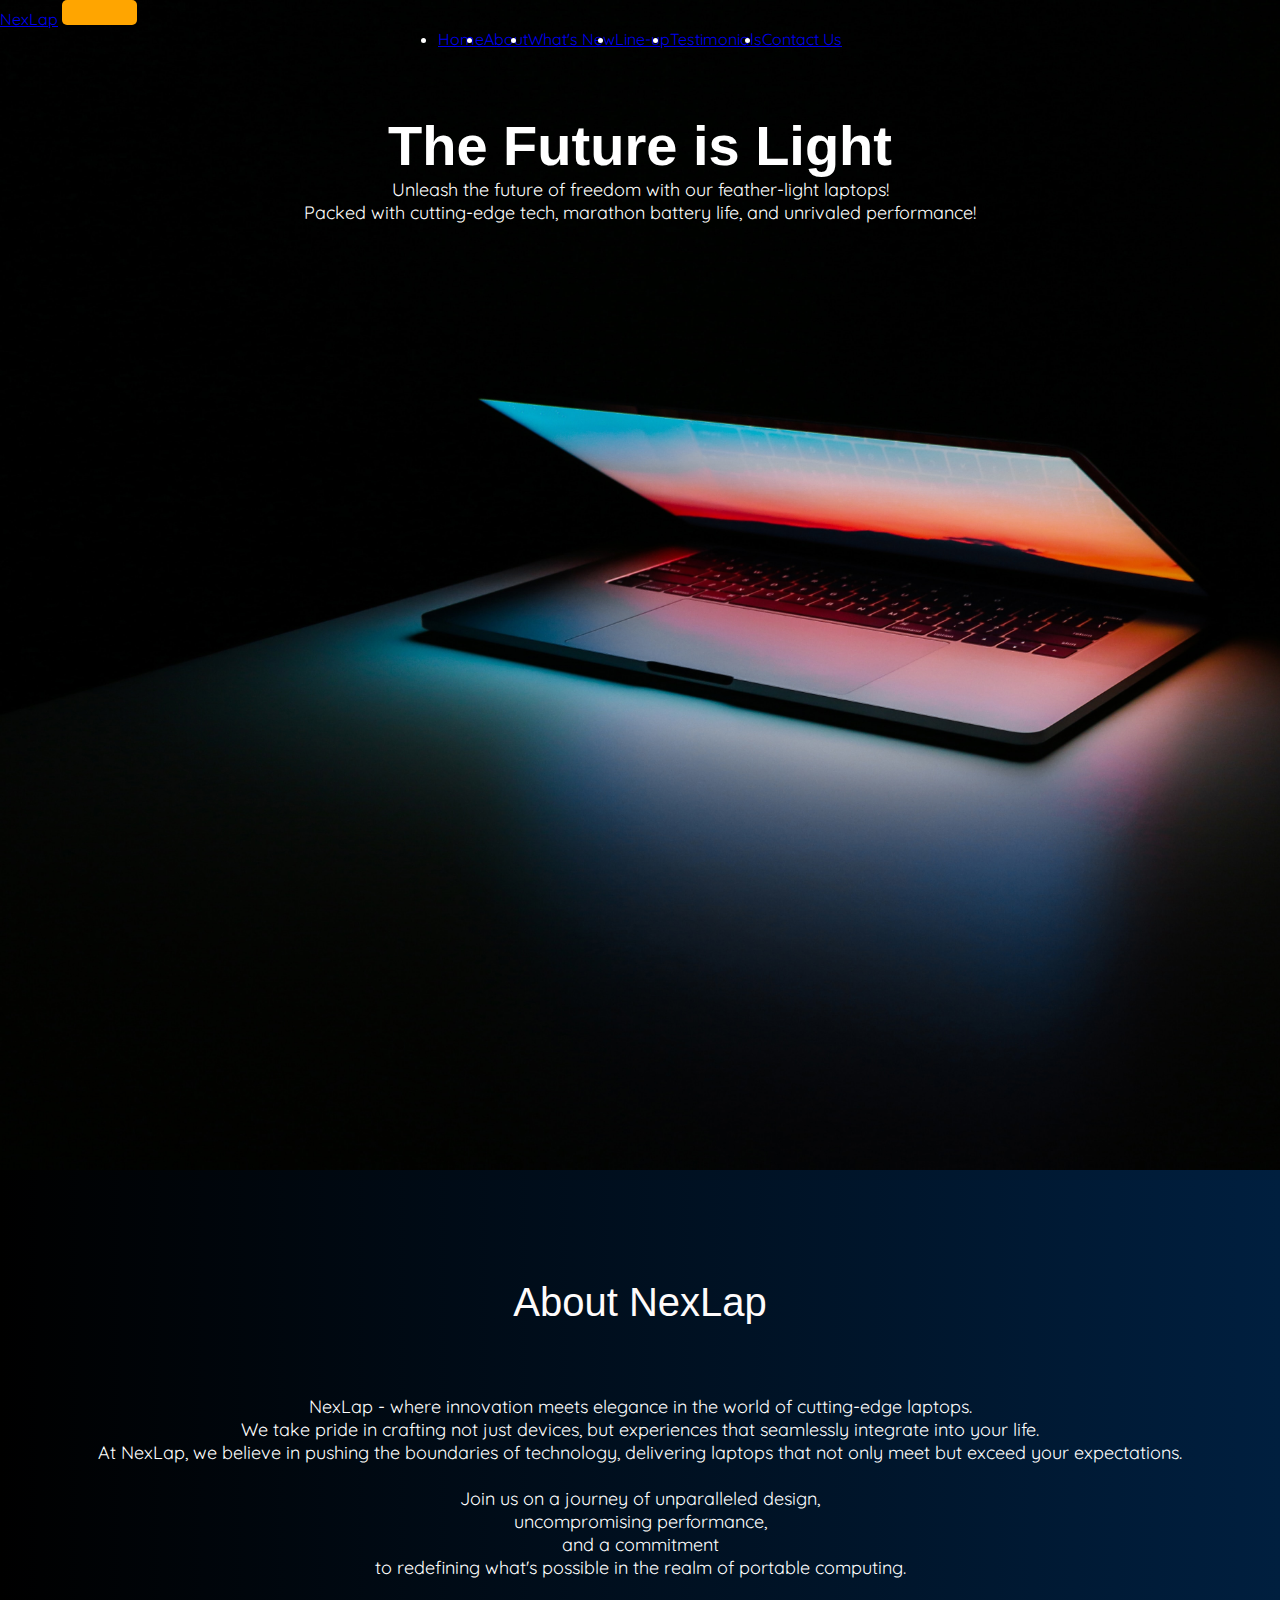
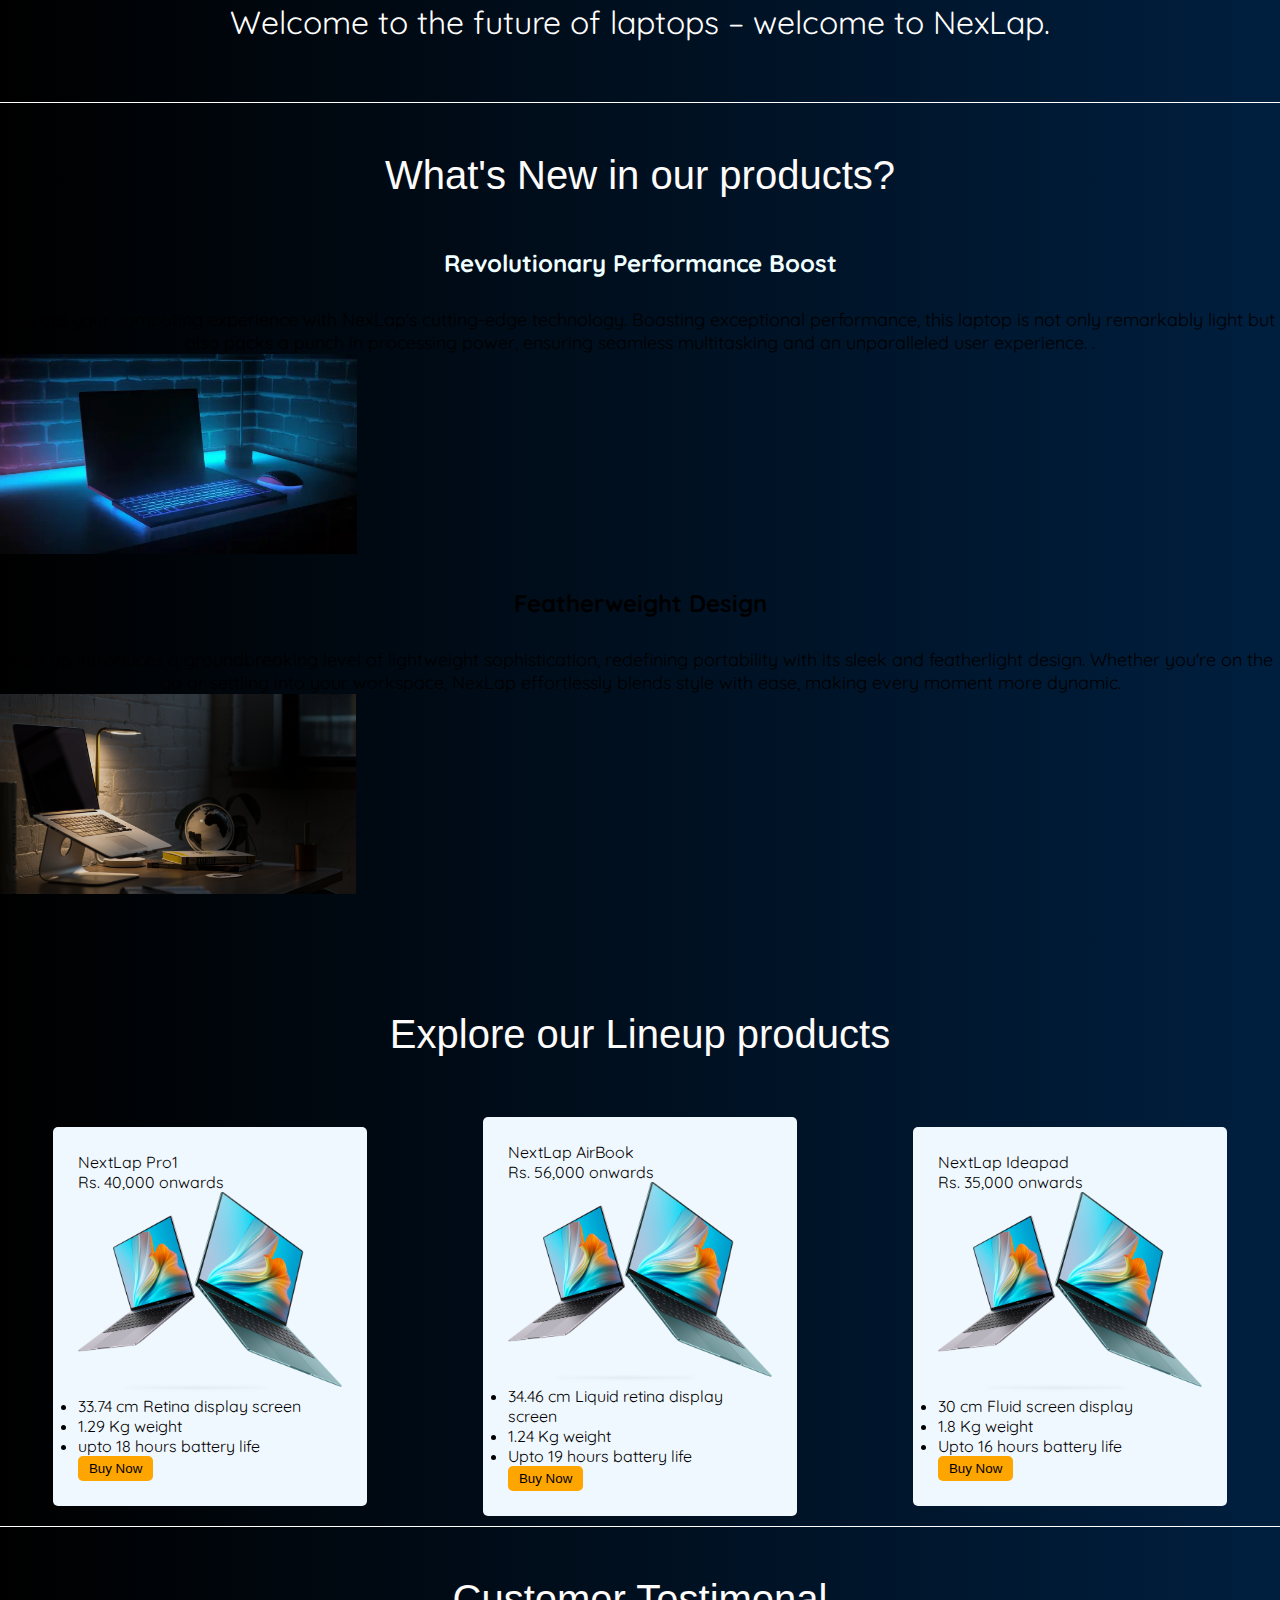
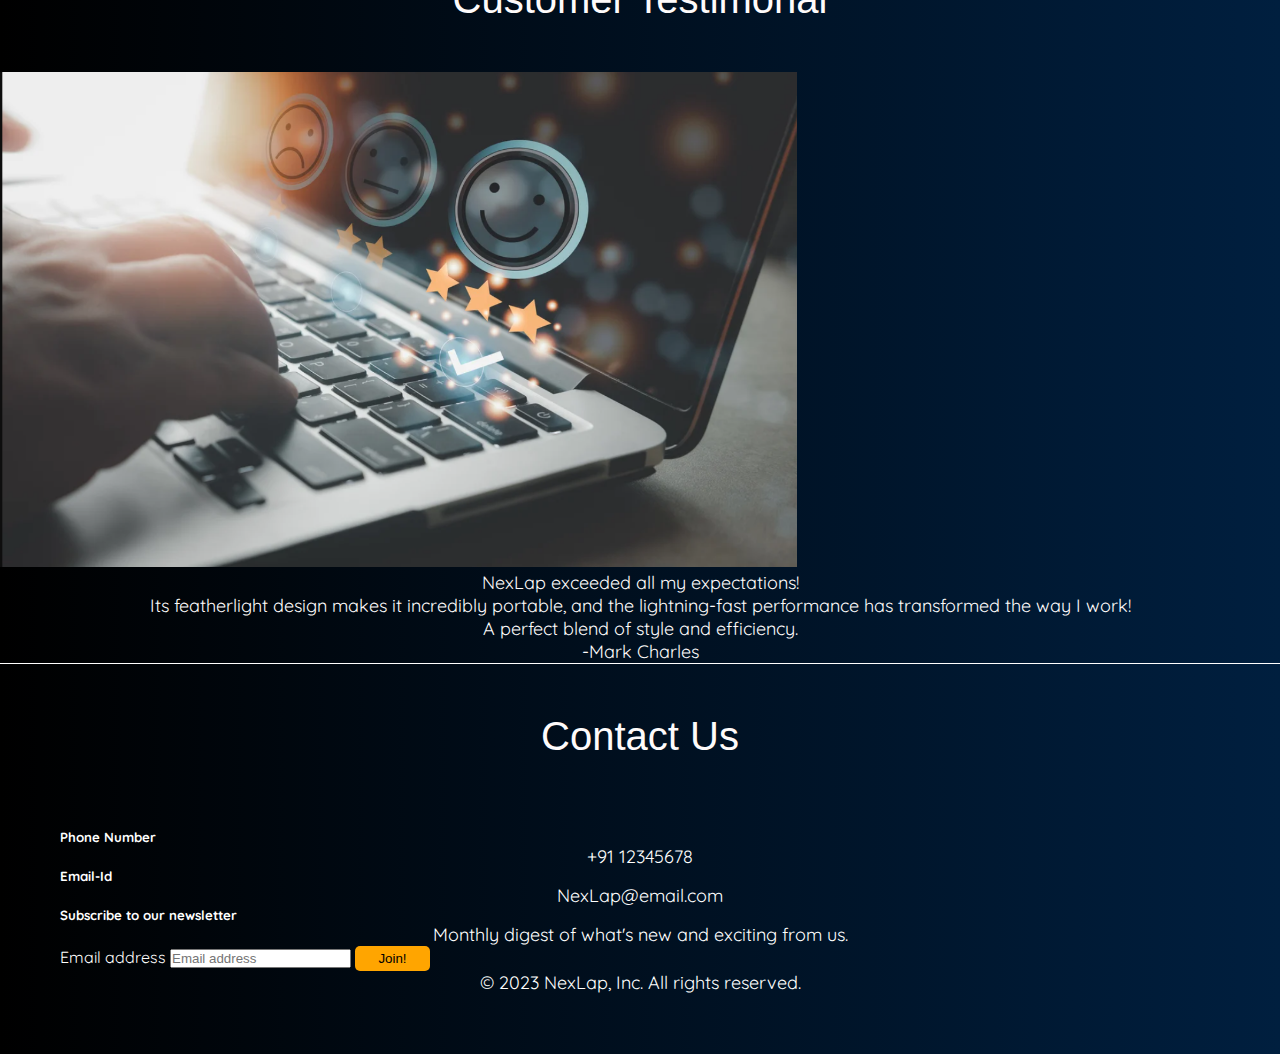
==== commit d09efaa3: "task 1 completed" ====
--- a/task1/index.html
+++ b/task1/index.html
@@ -1,3 +1,4 @@
+<!--Mahima Nair-->
 <!DOCTYPE html>
 <html lang="en">
 <head>
@@ -165,11 +166,6 @@
       
           <div class="d-flex flex-column flex-sm-row justify-content-between py-4 my-4 border-top">
             <p>© 2023 NexLap, Inc. All rights reserved.</p>
-            <ul class="list-unstyled d-flex">
-              <li class="ms-3"><a class="link-dark" href="#"><svg class="bi" width="24" height="24"><use xlink:href="./images/"></use></svg></a></li>
-              <li class="ms-3"><a class="link-dark" href="#"><svg class="bi" width="24" height="24"><use xlink:href="#instagram"></use></svg></a></li>
-              <li class="ms-3"><a class="link-dark" href="#"><svg class="bi" width="24" height="24"><use xlink:href="#facebook"></use></svg></a></li>
-            </ul>
           </div>
         </footer>
       </div>
--- a/task1/style.css
+++ b/task1/style.css
@@ -1,3 +1,4 @@
+/*Mahima Nair*/
 *{
   box-sizing: border-box;
   margin:0;
